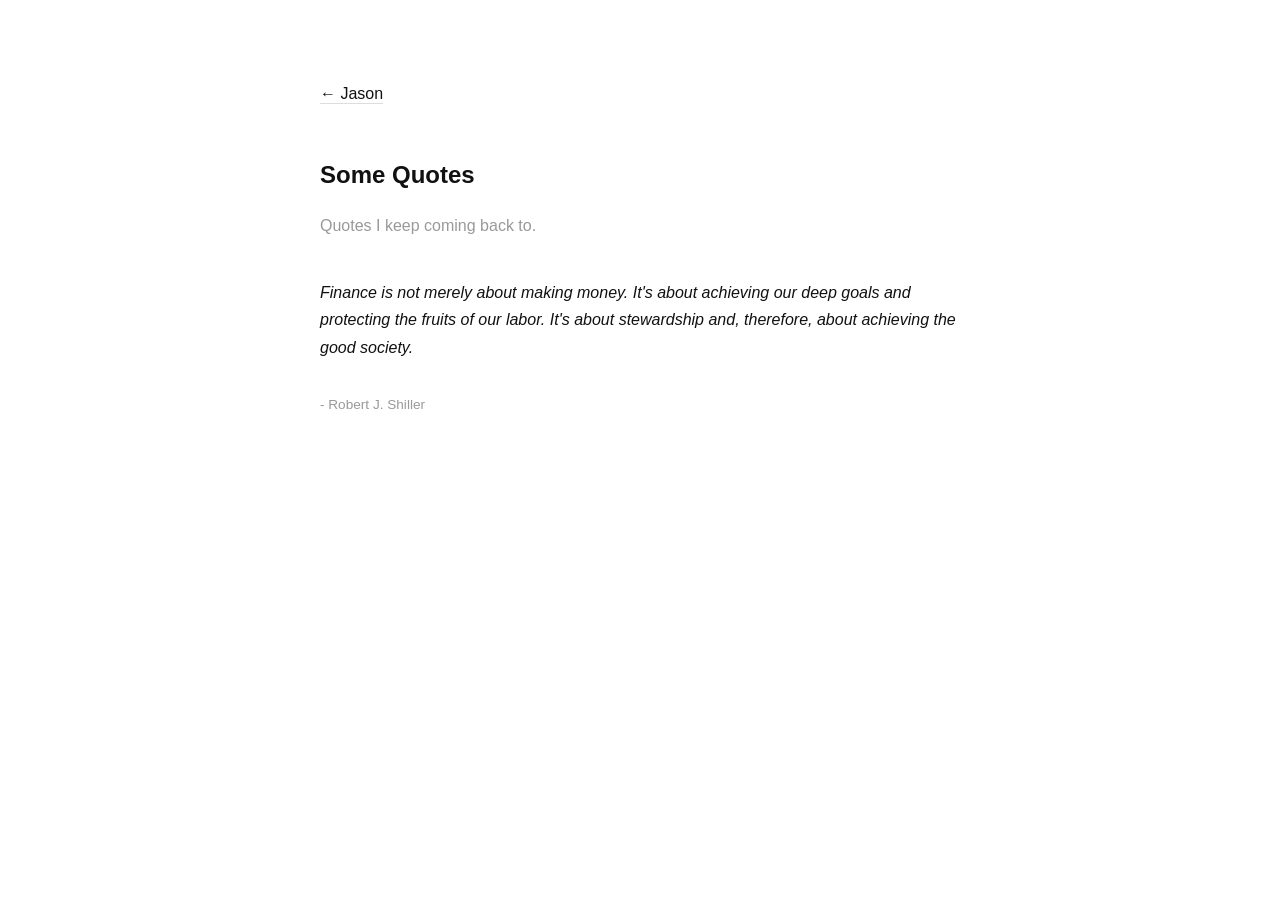
==== blog.html @ a03346df "add quotes page and real content" ====
<!DOCTYPE html>
<html lang="en">
    <head>
        <meta charset="UTF-8" />
        <metal name="viewport" content="width=device-width, initial-scale=1.0" />
        <title> Some Ideas & Writings</title>
        <link rel="stylesheet" href="style.css" />
    </head>
    <body>
        <main>

            <nav>
                <a href="index.html">← Jason</a>
            </nav>

            <section id="quotes">
                <h1> Some Quotes</h1>
                <p class="subtitle">Quotes I keep coming back to.</p>

                <div class="quote-list">
                    <div class="quote">
                       <p>Finance is not merely about making money. It's about achieving our deep goals and protecting the fruits of our labor. It's about stewardship and, therefore, about achieving the good society.</p></div>
                        <span class="author">- Robert J. Shiller</span> 
                    </div>
                </div>
                    
            </section>
        </main>
    </body>
</html>
---- style.css ----
/* -- Reset & Base -- */
*, *::before, *::after {
    box-sizing: :border-box;
    margin: 0;
    padding: 0;
}

body {
    background-color: #ffffff;
    color: #111111;
    font-family: -apple-system, BlinkMacSystemFont, 'Segoe UI', sans-serif;
    font-size: 16px;
    line-height: 1.7;
}

/* -- Layout -- */
main{
    max-width: 640px;
    margin: 0 auto;
    padding: 80px 24px;
}

/* -- Typography -- */
h1 {
    font-size: 1.5rem;
    font-weight: 600;
    color: #111;
    margin-bottom: 16px;
}

p {
    color: #555;
}

/* -- Sections --*/
section{
    margin-bottom: 56px;
}

h2 {
    font-size: 0.8rem;
    font-weight: 600;
    letter-spacing: 0.08em;
    text-transform: uppercase;
    color: #999;
    margin-bottom: 20px;
}

ul{
    list-style: none;
}

ul li {
    margin-bottom: 12px;
    color: #a0a0a0;
}

strong { 
    color: #111;
    font-weight: 500;
}

/* -- Links --*/
a {
    color: #111;
    text-decoration: none;
    border-bottom: 1px solid #ddd;
    padding-bottom: 1px;
    transition: border-color 0.2s;
}

a.hober {
    border-color: #e8e8e8;
}

/* -- Footer -- */
footer { 
    display: flex;
    gap: 24px;
    padding-top: 40px;
    border-top: 1px solid #eee;
}

footer a {
    border-bottom: none;
    color: #999;
    font size: 0.9rem;
}

footer a:hover {
    color: #e8e8e8;
}

/* Nav */
nav {
  margin-bottom: 48px;
}

/* Writing page */
.subtitle {
  color: #999;
  margin-bottom: 40px;
}

.quote-list {
  display: flex;
  flex-direction: column;
  gap: 32px;
}

.quote p {
  color: #111;
  font-style: italic;
}

.author {
  font-size: 0.85rem;
  color: #999;
}
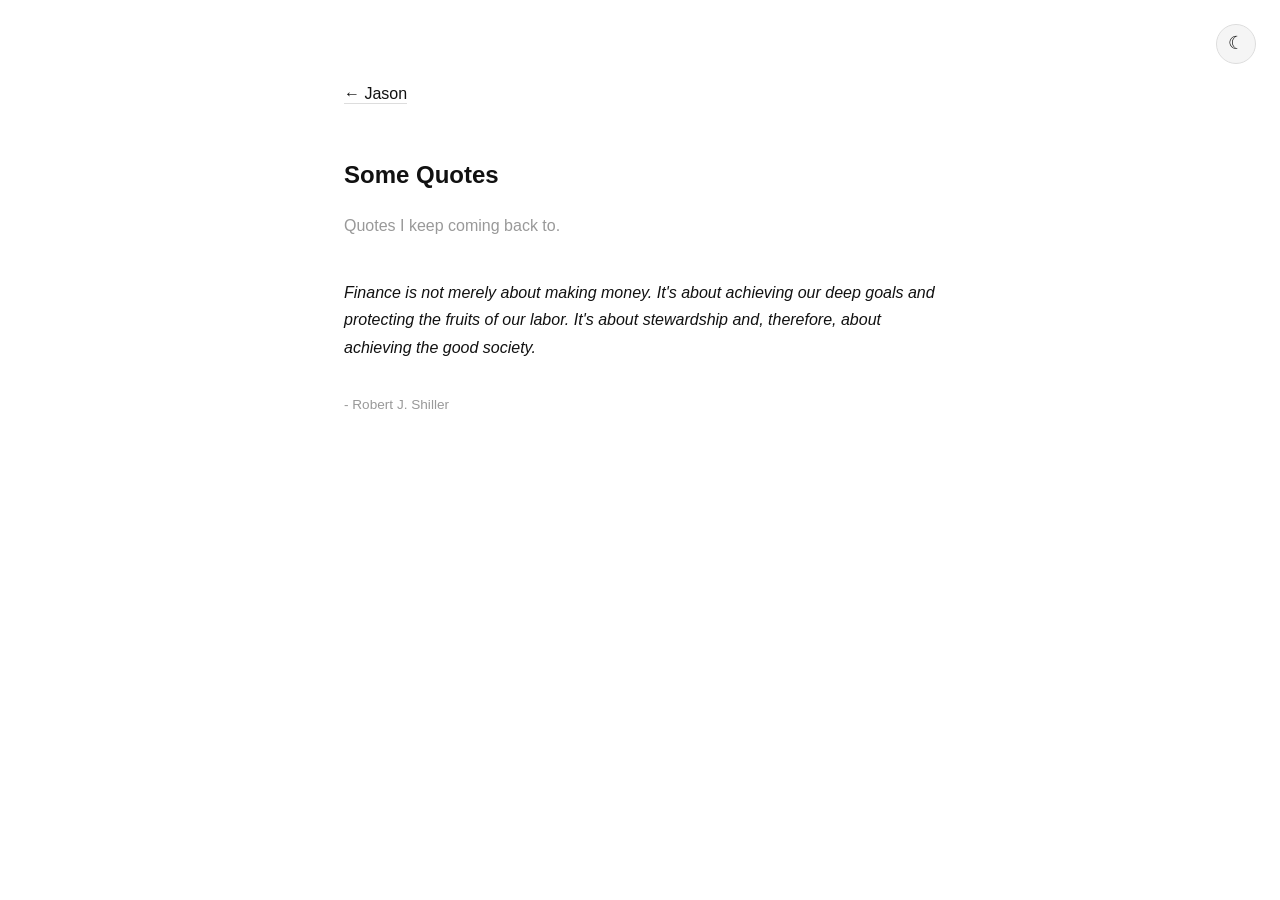
==== commit e3bddf52: "add theme system" ====
--- a/blog.html
+++ b/blog.html
@@ -5,8 +5,10 @@
         <metal name="viewport" content="width=device-width, initial-scale=1.0" />
         <title> Some Ideas & Writings</title>
         <link rel="stylesheet" href="style.css" />
+        <script src="theme.js"></script>
     </head>
     <body>
+        <button class="theme-toggle" type="button" aria-label="Switch to dark mode" title="Switch to dark mode">☾</button>
         <main>
 
             <nav>
--- a/style.css
+++ b/style.css
@@ -1,16 +1,83 @@
 /* -- Reset & Base -- */
+:root {
+    color-scheme: light;
+    --background: #ffffff;
+    --text: #111111;
+    --muted-text: #555555;
+    --subtle-text: #999999;
+    --list-text: #777777;
+    --border: #dddddd;
+    --soft-border: #eeeeee;
+    --hover: #555555;
+    --button-background: #f5f5f5;
+}
+
+:root[data-theme="dark"] {
+    color-scheme: dark;
+    --background: #111111;
+    --text: #f2f2f2;
+    --muted-text: #b8b8b8;
+    --subtle-text: #929292;
+    --list-text: #aaaaaa;
+    --border: #444444;
+    --soft-border: #2d2d2d;
+    --hover: #ffffff;
+    --button-background: #222222;
+}
+
 *, *::before, *::after {
-    box-sizing: :border-box;
+    box-sizing: border-box;
     margin: 0;
     padding: 0;
 }
 
 body {
-    background-color: #ffffff;
-    color: #111111;
+    background-color: var(--background);
+    color: var(--text);
     font-family: -apple-system, BlinkMacSystemFont, 'Segoe UI', sans-serif;
     font-size: 16px;
     line-height: 1.7;
+    transition: background-color 0.2s ease, color 0.2s ease;
+}
+
+/* -- Selection -- */
+html:not([data-theme="dark"]) ::selection {
+    background: #0008FF;
+    color: #ffffff;
+}
+
+html[data-theme="dark"] ::selection {
+    background: #fff700;
+    color: #111111;
+}
+
+.theme-toggle {
+    position: fixed;
+    top: 24px;
+    right: 24px;
+    display: grid;
+    width: 40px;
+    height: 40px;
+    place-items: center;
+    border: 1px solid var(--border);
+    border-radius: 50%;
+    background: var(--button-background);
+    color: var(--text);
+    font: inherit;
+    font-size: 1.1rem;
+    line-height: 1;
+    cursor: pointer;
+    transition: background-color 0.2s ease, border-color 0.2s ease, transform 0.2s ease;
+}
+
+.theme-toggle:hover {
+    border-color: var(--subtle-text);
+    transform: translateY(-1px);
+}
+
+.theme-toggle:focus-visible {
+    outline: 2px solid var(--text);
+    outline-offset: 3px;
 }
 
 /* -- Layout -- */
@@ -24,12 +91,18 @@
 h1 {
     font-size: 1.5rem;
     font-weight: 600;
-    color: #111;
+    color: var(--text);
     margin-bottom: 16px;
 }
 
+.real-name {
+    color: var(--subtle-text);
+    font-weight: 400;
+    font-size: 0.85em;
+}
+
 p {
-    color: #555;
+    color: var(--muted-text);
 }
 
 /* -- Sections --*/
@@ -42,7 +115,7 @@
     font-weight: 600;
     letter-spacing: 0.08em;
     text-transform: uppercase;
-    color: #999;
+    color: var(--subtle-text);
     margin-bottom: 20px;
 }
 
@@ -52,25 +125,25 @@
 
 ul li {
     margin-bottom: 12px;
-    color: #a0a0a0;
+    color: var(--list-text);
 }
 
 strong { 
-    color: #111;
+    color: var(--text);
     font-weight: 500;
 }
 
 /* -- Links --*/
 a {
-    color: #111;
+    color: var(--text);
     text-decoration: none;
-    border-bottom: 1px solid #ddd;
+    border-bottom: 1px solid var(--border);
     padding-bottom: 1px;
     transition: border-color 0.2s;
 }
 
-a.hober {
-    border-color: #e8e8e8;
+a:hover {
+    border-color: var(--text);
 }
 
 /* -- Footer -- */
@@ -78,17 +151,17 @@
     display: flex;
     gap: 24px;
     padding-top: 40px;
-    border-top: 1px solid #eee;
+    border-top: 1px solid var(--soft-border);
 }
 
 footer a {
     border-bottom: none;
-    color: #999;
-    font size: 0.9rem;
+    color: var(--subtle-text);
+    font-size: 0.9rem;
 }
 
 footer a:hover {
-    color: #e8e8e8;
+    color: var(--hover);
 }
 
 /* Nav */
@@ -98,7 +171,7 @@
 
 /* Writing page */
 .subtitle {
-  color: #999;
+  color: var(--subtle-text);
   margin-bottom: 40px;
 }
 
@@ -109,11 +182,11 @@
 }
 
 .quote p {
-  color: #111;
+  color: var(--text);
   font-style: italic;
 }
 
 .author {
   font-size: 0.85rem;
-  color: #999;
+  color: var(--subtle-text);
 }
